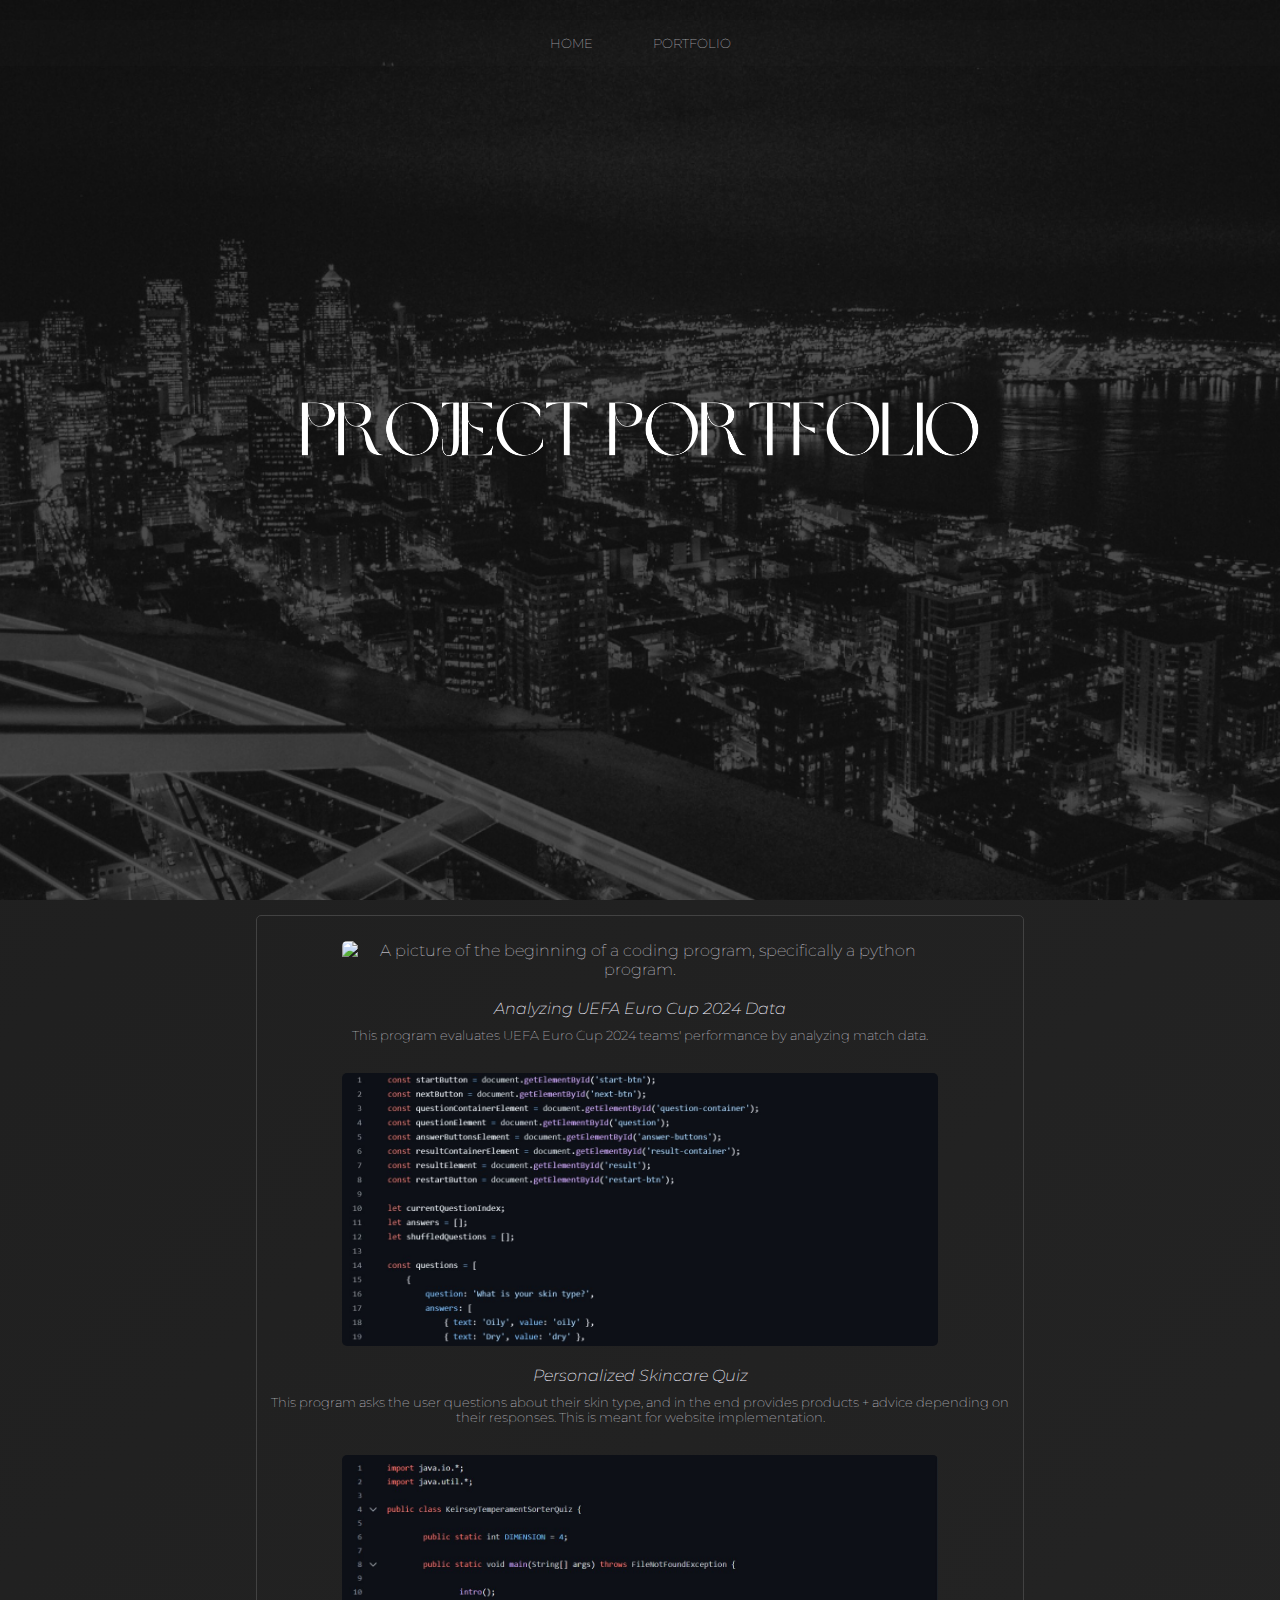
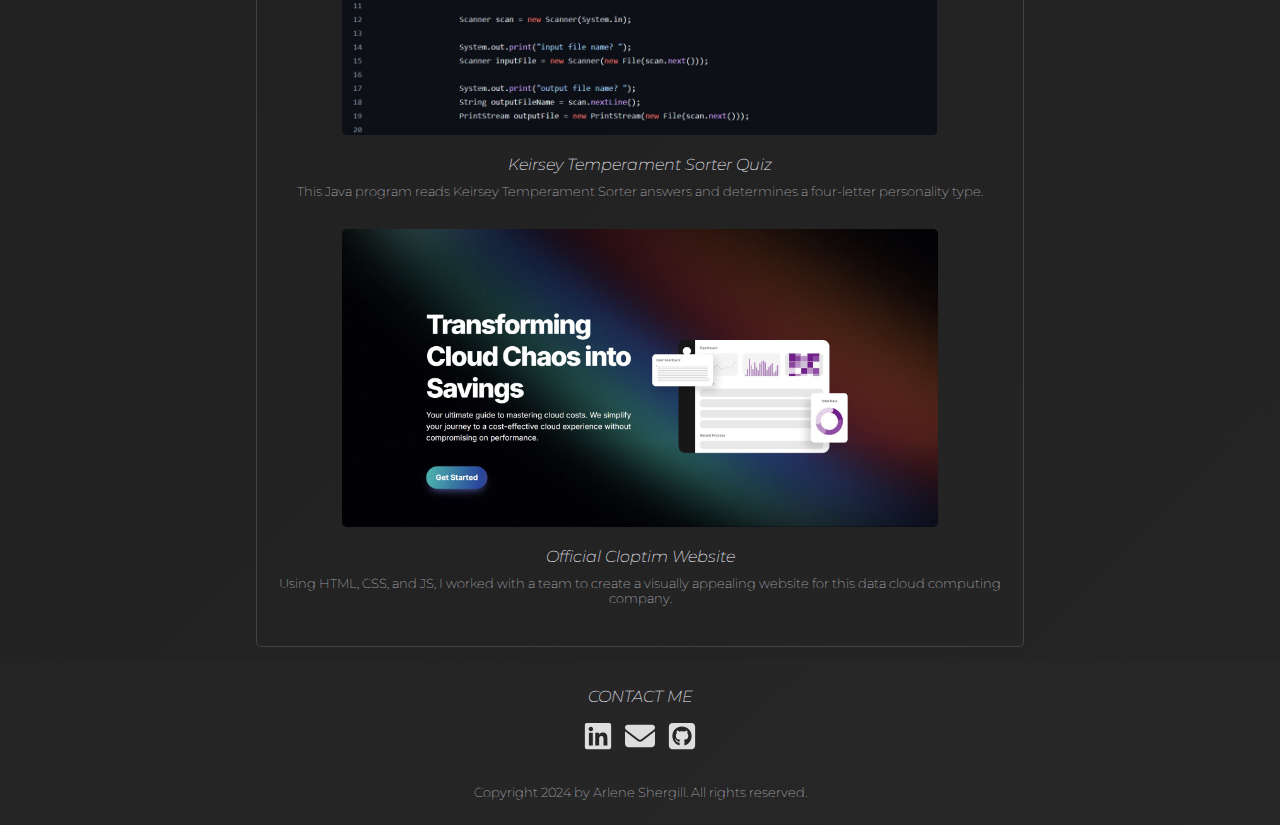
==== portfolio.html @ aa4373f1 "Initial" ====
<!DOCTYPE html>
<html lang="en">
  <head>
    <meta charset="UTF-8">
    <meta name="viewport" content="width=device-width, initial-scale=1.0">
    <meta http-equiv="X-UA-Compatible" content="IE=edge">
    <title>Portfolio (Arlo's Digital Garden)</title>

    <link rel="stylesheet" href="style.css">

    <script src="script.js" defer></script>
  </head>
  <body>
    <header>
      <h1>
        <img id="portfolio-header" src="Arlene Shergill (6).png" class= "name-pic1" alt="Project Portfolio">
      </h1>
    </header>
    <img src="Arlene Shergill.png" class="background-pic" alt="Background Image">

    <nav>
      <ul>
        <li><a href="index.html">HOME</a></li>
        <li><a href="portfolio.html">PORTFOLIO</a></li>
      </ul>
    </nav>
    <div class= "project-container"
      <a href="https://github.com/arlomoney/Euro-Cup-2024-Team-Analysis/blob/main/Test.py">
        <img src="Hello.jpg" class="portfolio-pics" alt="A picture of the beginning of a coding program, specifically a python program.">
      </a>
      <h2>Analyzing UEFA Euro Cup 2024 Data</h2>
      <h3> This program evaluates UEFA Euro Cup 2024 teams' performance by analyzing match data.</h3>
      
      <a href="https://github.com/arlomoney/Personal-Skincare-Quiz/blob/main/script.js">
        <img src="skincare.jpg" class="portfolio-pics" alt="A picture of the beginning of a coding program, specifically a javascript program.">
      </a>
      <h2>Personalized Skincare Quiz</h2>
      <h3> This program asks the user questions about their skin type, and in the end provides products + advice depending on their responses. This is meant for website implementation.</h3>
      
      <a href="https://github.com/arlomoney/Keirsey-Temperament-Sorter/blob/main/KeirseyTemperamentSorter.java">
        <img src="personality.jpg" class="portfolio-pics" alt="A picture of the beginning of a coding program, specifically a java program.">
      </a>
      <h2>Keirsey Temperament Sorter Quiz</h2>
      <h3> This Java program reads Keirsey Temperament Sorter answers and determines a four-letter personality type. </h3>

      <a href="https://www.cloptim.com/">
        <img src="landingpage.jpg" class="portfolio-pics" alt="A picture of a website landing page.">
      </a>
      <h2>Official Cloptim Website</h2>
      <h3> Using HTML, CSS, and JS, I worked with a team to create a visually appealing website for this data cloud computing company. </h3>
    </div>   

    <footer>
      <h2>CONTACT ME</h2>
      <div class="links-box">
        <a href="https://www.linkedin.com/in/arlene-shergill-0959472b4/"><img src="linkedin-brands-solid.svg" alt="LinkedIn Profile"></a>
        <a class="email" href="mailto:arleneshergill@gmail.com"><img src="envelope-solid.svg" alt="Email"></a>
        <a href="https://github.com/arlomoney"><img src="square-github-brands-solid.svg" alt="GitHub Profile"></a>
      </div>
      <aside> 
        <h4>Copyright 2024 by Arlene Shergill. All rights reserved.</h4>
      </aside>
    </footer>
  </body>
  
</html>
---- style.css ----
@import url('https://fonts.googleapis.com/css2?family=Prata&display=swap');
@import url('https://fonts.googleapis.com/css2?family=Montserrat:wght@300&display=swap');

/* General Reset */
* {
  margin: 0;
  padding: 0;
  box-sizing: border-box;
}

/* Body Styling */
body {
  background: linear-gradient(135deg, #1e1e1e, #252525);
  color: #F5F3FF;
  font-family: 'Montserrat', sans-serif;
  font-weight: 100;
  display: flex;
  flex-direction: column;
  align-items: center;
  margin: 0;
  padding: 0;
}

/* Header Styling */
header {
  width: 100%;
  height: 100vh;
  max-width: 1200px;
  margin: 0 auto;
  padding: 20px;
  display: flex;
  flex-direction: column;
  align-items: center;
  justify-content: center;
  text-align: center;
  position: relative;
}

.background-pic {
  position: absolute;
  top: 0;
  left: 0;
  width: 100%;
  height: 100%;
  object-fit: cover;
}

h1 {
  font-size: 5em;
  font-family: 'Prata', serif;
  font-weight: 100;
  margin: 0;
  color: #F5F3FF;
  animation: slideIn 1s ease-in-out;
  z-index: 1;
}

h2 {
  font-style: italic;
  font-size: 1em;
  font-family: 'Montserrat', serif;
  font-weight: 200;
  margin-top: 20px;
  margin-bottom: 10px;
  color: #F5F3FF;
  animation: slideIn 1s ease-in-out;
  z-index: 1;
}

.header-container {
  display: flex;
  flex-direction: column;
  align-items: center;
  z-index: 1;
}

.contact-pic {
  max-width: 300px;
  max-height: 300px;
  margin-top: 10px;
  margin-bottom: 10px;
  border-radius: 2%;
  transition: transform 0.5s ease, box-shadow 0.5s ease;
}

.contact-pic:hover {
  transform: scale(1.1);
  box-shadow: 0 8px 16px rgba(0, 0, 0, 0.3);
}

/* Content Styling */
.content {
  display: flex;
  justify-content: center;
  width: 90%;
  margin: 20px auto;
}

/* Main Content and Contact Container */
main {
  max-width: 45%;
  border: 1px solid #424242;
  background: transparent;
  border-radius: 5px;
  padding: 20px;
  margin-right: 20px;
  text-align: center;
  animation: fadeIn 2s ease-in-out;
}

.contact-container {
  max-width: 45%;
  border: 1px solid #424242;
  background: transparent;
  border-radius: 5px;
  padding: 20px;
  text-align: center;
  animation: fadeIn 2s ease-in-out;
}

.name-pic, .name-pic1 {
  margin: 20px auto;
  padding: 20px auto;
  width: 60%;
}

/* Links Box Styling */
.links-box {
  display: flex;
  justify-content: center;
  gap: 10px;
  margin-top: 15px;
  margin-bottom: 0px;
}

.links-box a img {
  width: 32px;
  height: 30px;
  transition: transform 0.3s ease, box-shadow 0.3s ease;
}

.email a img {
  width: 40px;
  height: 27px;
  transition: transform 0.3s ease, box-shadow 0.3s ease;
}

.email a img:hover {
  transform: scale(1.1);
  box-shadow: 0 4px 8px rgba(0, 0, 0, 0.3);
}

.links-box a img:hover {
  transform: scale(1.1);
}

/* Navigation Styling */
nav {
  width: 100%;
  position: absolute;
  left: 0;
  top: 0;
  margin: 20px auto;
  display: flex;
  justify-content: center;
  padding: 5px;
  background: rgba(255, 255, 255, 0.01);
  animation: fadeIn 2s ease-in-out;
}

ul {
  font-size: 0.7em;
  margin: 10px 0;
  list-style-type: none;
  padding: 0;
  display: flex;
  gap: 20px;
}

li a {
  color: #F5F3FF;
  text-decoration: none;
  font-size: 1.2em;
  padding: 10px 20px;
  border-radius: 5px;
  transition: all 0.3s ease;
}

li a:hover {
  background-color: rgba(255, 255, 255, 0.1);
  transform: scale(1.1);
}

/* Paragraph Styling */
p {
  margin-top: 30px;
  line-height: 1.6;
  font-size: 0.8em;
  color: #E0E0E0;
  animation: fadeIn 2s ease-in-out;
}

/* Button Styling */
button {
  padding: 10px 20px;
  font-size: 1em;
  color: #F5F3FF;
  background-color: #3d1f3b;
  border: none;
  border-radius: 5px;
  cursor: pointer;
  transition: background-color 0.3s ease, transform 0.3s ease;
}

button:hover {
  background-color: #2D143B;
  transform: scale(1.1);
}

/* Image Styling in Links */
a img {
  max-width: 100%;
  height: auto;
  margin-bottom: 20px;
  transition: transform 0.3s ease, box-shadow 0.3s ease;
}

a img:hover {
  transform: scale(1.05);
  box-shadow: 0 4px 8px rgba(0, 0, 0, 0.3);
}

/* Animations */
@keyframes fadeIn {
  0% {
    opacity: 0;
    transform: translateY(20px);
  }
  100% {
    opacity: 1;
    transform: translateY(0);
  }
}

@keyframes slideIn {
  0% {
    opacity: 0;
    transform: translateX(-20px);
  }
  100% {
    opacity: 1;
    transform: translateX(0);
  }
}

/* Media Queries for Responsiveness */
@media (max-width: 768px) {
  .content {
    flex-direction: column;
    align-items: center;
  }

  header, main, nav {
    width: 90%;
  }

  h1 {
    font-size: 2em;
  }

  li a {
    font-size: 1em;
  }

  .header-container {
    flex-direction: column;
    align-items: center;
  }

  .profile-pic, .contact-pic {
    margin-bottom: 20px;
  }

  .links-box {
    border: 1px solid #424242;
    background: transparent;
    border-radius: 5px;
    padding: 10px;
    margin-top: 15px;
    text-align: center;
    animation: fadeIn 2s ease-in-out;
    flex-direction: column;
  }
}

.project-container {
  max-width: 60%;
  border: 1px solid #424242;
  background: transparent;
  border-radius: 5px;
  padding: 10px;
  margin-top: 15px;
  margin-bottom: 15px;
  text-align: center;
  animation: fadeIn 2s ease-in-out;
}
.portfolio-pics {
  max-width: 80%; 
  border-radius: 5px; 
  transition: transform 0.3s ease, box-shadow 0.3s ease;
  margin: 15px auto;
  display: block;
}

.portfolio-pics:hover {
  transform: scale(1.05); 
  box-shadow: 0 8px 16px rgba(0, 0, 0, 0.3); 
}

h3 {
  font-size: 0.8em;
  font-family: 'Montserrat', serif;
  font-weight: 100;
  margin-top:10px;
  margin-bottom: 30px;
  color: #F5F3FF;
  animation: slideIn 1s ease-in-out;
  z-index: 1;
}

h4 {
  font-size: 0.8em;
  font-family: 'Montserrat', serif;
  font-weight: 100;
  margin-top:10px;
  margin-bottom: 20px;
  color: #F5F3FF;
  animation: slideIn 1s ease-in-out;
  z-index: 1;
}

footer {
  left: 0;
  width: 100%;
  text-align: center;
  padding: 5px;
  background: rgba(255, 255, 255, 0.01);
}
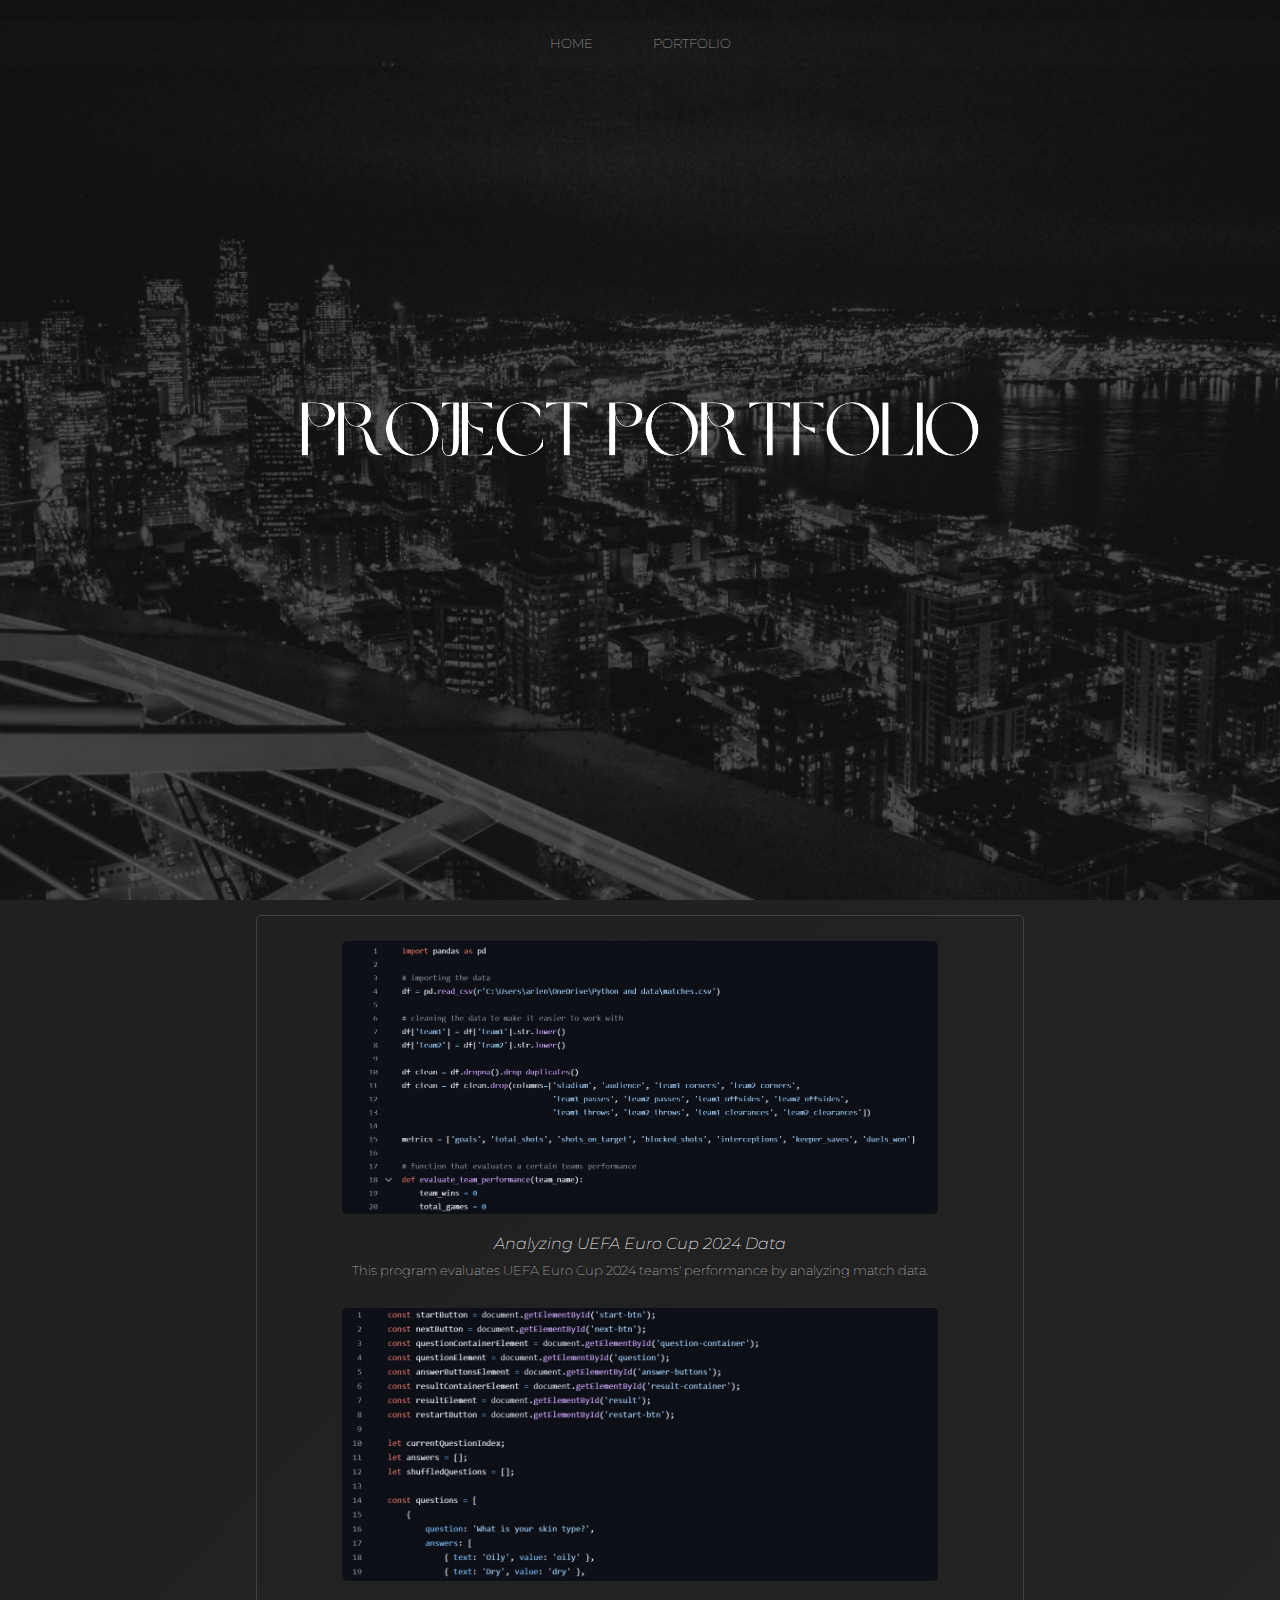
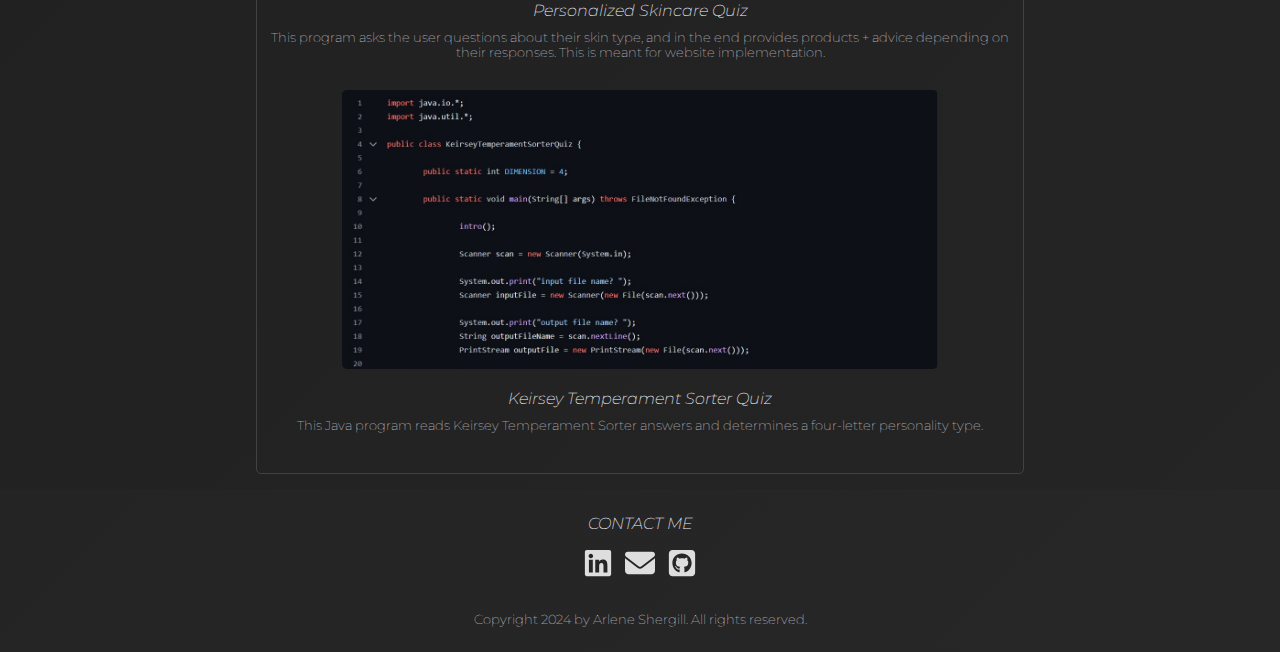
==== commit 2056ec27: "Update portfolio.html" ====
--- a/portfolio.html
+++ b/portfolio.html
@@ -42,12 +42,12 @@
       </a>
       <h2>Keirsey Temperament Sorter Quiz</h2>
       <h3> This Java program reads Keirsey Temperament Sorter answers and determines a four-letter personality type. </h3>
-
+<!--
       <a href="https://www.cloptim.com/">
         <img src="landingpage.jpg" class="portfolio-pics" alt="A picture of a website landing page.">
       </a>
       <h2>Official Cloptim Website</h2>
-      <h3> Using HTML, CSS, and JS, I worked with a team to create a visually appealing website for this data cloud computing company. </h3>
+      <h3> Using HTML, CSS, and JS, I worked with a team to create a visually appealing website for this data cloud computing company. </h3> //-->
     </div>   
 
     <footer>
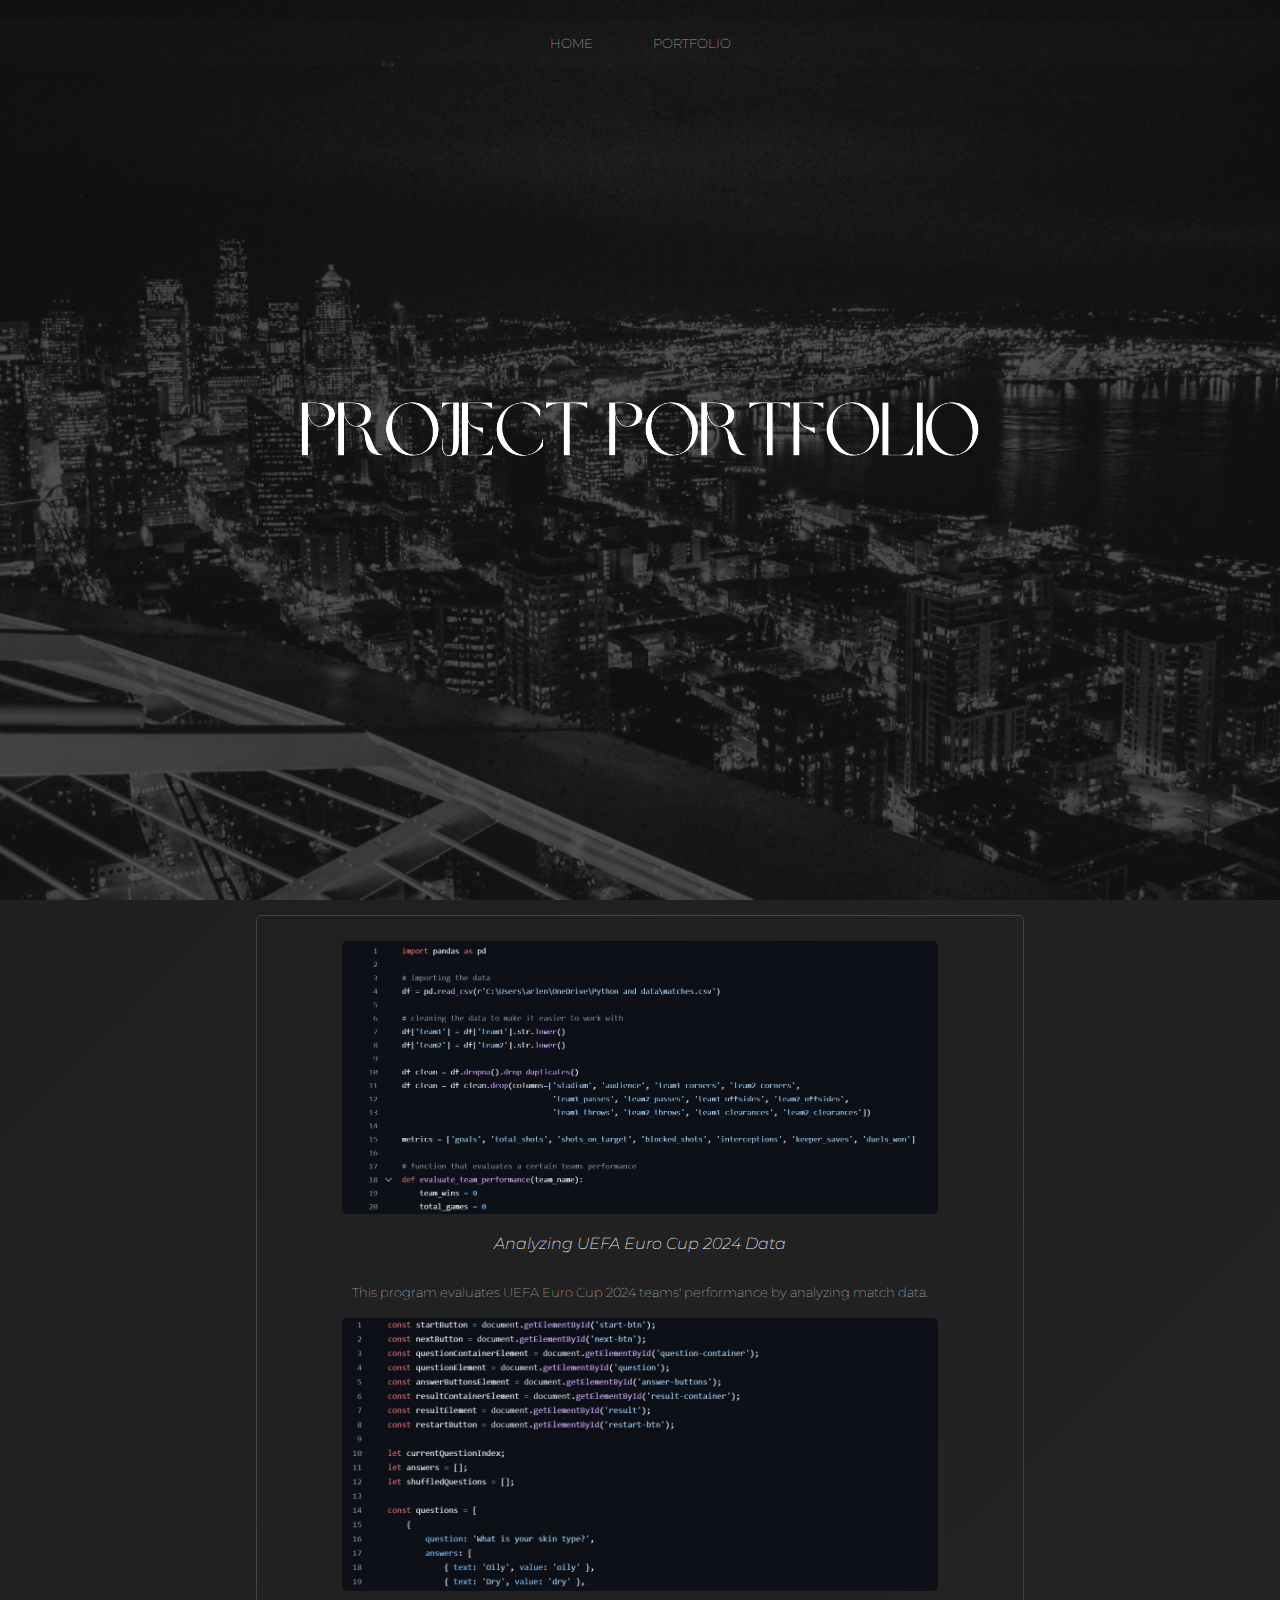
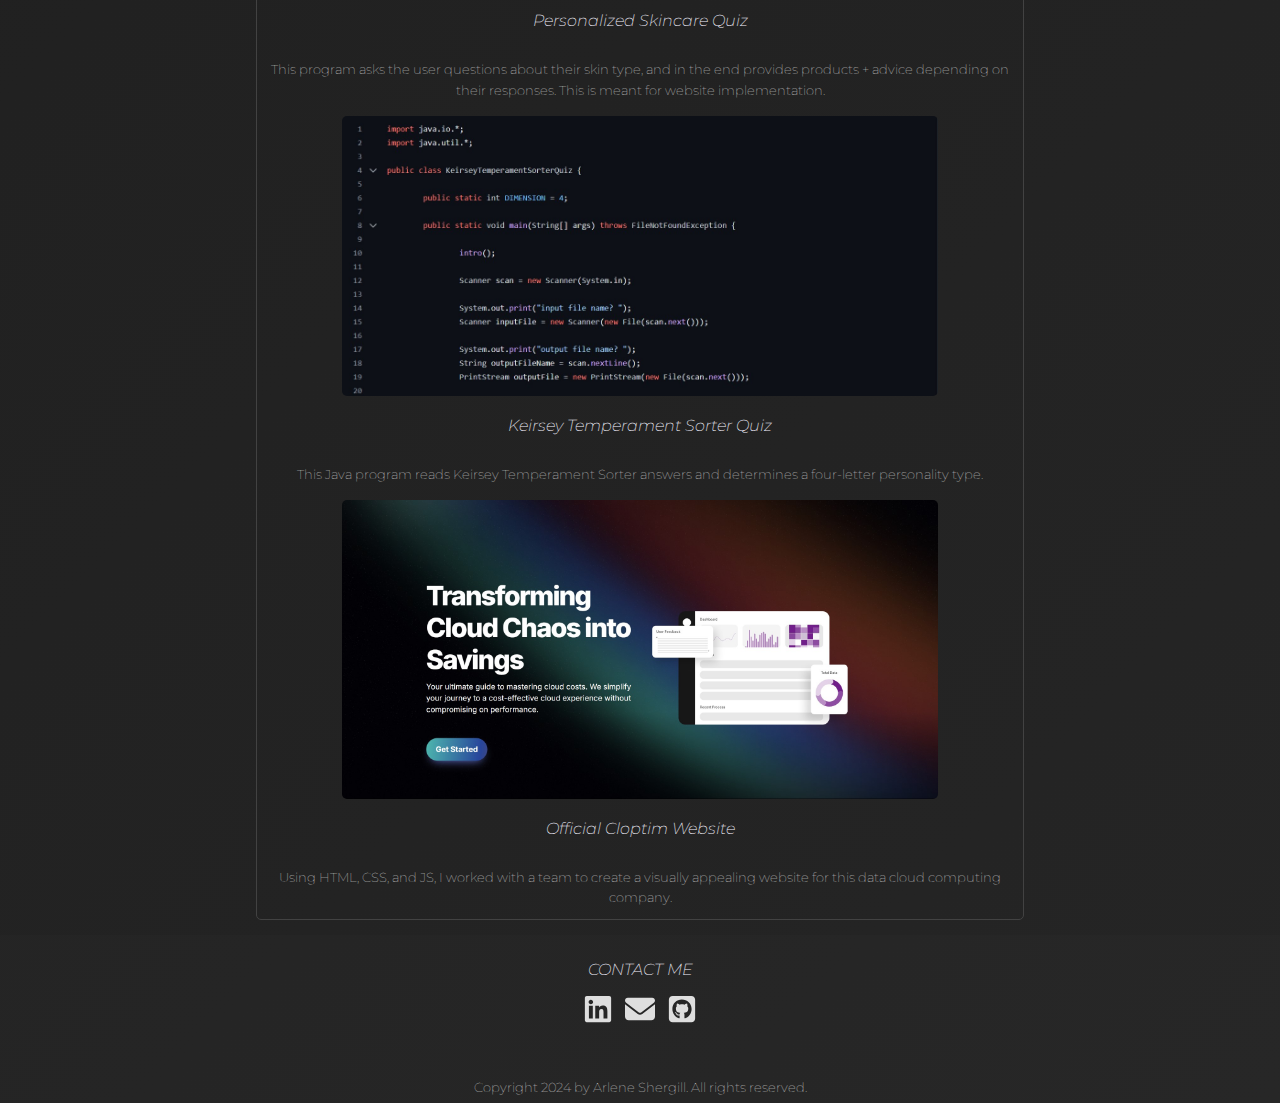
==== commit 6626c5dd: "Update portfolio.html" ====
--- a/portfolio.html
+++ b/portfolio.html
@@ -29,25 +29,25 @@
         <img src="Hello.jpg" class="portfolio-pics" alt="A picture of the beginning of a coding program, specifically a python program.">
       </a>
       <h2>Analyzing UEFA Euro Cup 2024 Data</h2>
-      <h3> This program evaluates UEFA Euro Cup 2024 teams' performance by analyzing match data.</h3>
+      <p> This program evaluates UEFA Euro Cup 2024 teams' performance by analyzing match data.</p>
       
       <a href="https://github.com/arlomoney/Personal-Skincare-Quiz/blob/main/script.js">
         <img src="skincare.jpg" class="portfolio-pics" alt="A picture of the beginning of a coding program, specifically a javascript program.">
       </a>
       <h2>Personalized Skincare Quiz</h2>
-      <h3> This program asks the user questions about their skin type, and in the end provides products + advice depending on their responses. This is meant for website implementation.</h3>
+      <p> This program asks the user questions about their skin type, and in the end provides products + advice depending on their responses. This is meant for website implementation.</p>
       
       <a href="https://github.com/arlomoney/Keirsey-Temperament-Sorter/blob/main/KeirseyTemperamentSorter.java">
         <img src="personality.jpg" class="portfolio-pics" alt="A picture of the beginning of a coding program, specifically a java program.">
       </a>
       <h2>Keirsey Temperament Sorter Quiz</h2>
-      <h3> This Java program reads Keirsey Temperament Sorter answers and determines a four-letter personality type. </h3>
-<!--
+      <p> This Java program reads Keirsey Temperament Sorter answers and determines a four-letter personality type. </p>
+
       <a href="https://www.cloptim.com/">
         <img src="landingpage.jpg" class="portfolio-pics" alt="A picture of a website landing page.">
       </a>
       <h2>Official Cloptim Website</h2>
-      <h3> Using HTML, CSS, and JS, I worked with a team to create a visually appealing website for this data cloud computing company. </h3> //-->
+      <p> Using HTML, CSS, and JS, I worked with a team to create a visually appealing website for this data cloud computing company. </p>
     </div>   
 
     <footer>
@@ -58,7 +58,7 @@
         <a href="https://github.com/arlomoney"><img src="square-github-brands-solid.svg" alt="GitHub Profile"></a>
       </div>
       <aside> 
-        <h4>Copyright 2024 by Arlene Shergill. All rights reserved.</h4>
+        <p>Copyright 2024 by Arlene Shergill. All rights reserved.</p>
       </aside>
     </footer>
   </body>
--- a/style.css
+++ b/style.css
@@ -253,44 +253,48 @@
   }
 }
 
-/* Media Queries for Responsiveness */
 @media (max-width: 768px) {
   .content {
     flex-direction: column;
     align-items: center;
+    width: 100%;
   }
 
   header, main, nav {
-    width: 90%;
+    width: 100%;
+    padding: 10px;
   }
 
   h1 {
-    font-size: 2em;
+    font-size: 2.5em;
+  }
+
+  h2 {
+    font-size: 1.2em;
+  }
+
+  h3, h4 {
+    font-size: 0.8em;
   }
 
   li a {
     font-size: 1em;
   }
 
-  .header-container {
+  .profile-pic, .contact-pic {
+    margin-bottom: 20px;
+    max-width: 100%; 
+  }
+
+  .links-box {
     flex-direction: column;
     align-items: center;
-  }
-
-  .profile-pic, .contact-pic {
-    margin-bottom: 20px;
-  }
-
-  .links-box {
-    border: 1px solid #424242;
-    background: transparent;
-    border-radius: 5px;
+    width: 100%;
+    margin-top: 10px;
     padding: 10px;
-    margin-top: 15px;
-    text-align: center;
-    animation: fadeIn 2s ease-in-out;
-    flex-direction: column;
-  }
+  }
+
+
 }
 
 .project-container {
@@ -317,32 +321,10 @@
   box-shadow: 0 8px 16px rgba(0, 0, 0, 0.3); 
 }
 
-h3 {
-  font-size: 0.8em;
-  font-family: 'Montserrat', serif;
-  font-weight: 100;
-  margin-top:10px;
-  margin-bottom: 30px;
-  color: #F5F3FF;
-  animation: slideIn 1s ease-in-out;
-  z-index: 1;
-}
-
-h4 {
-  font-size: 0.8em;
-  font-family: 'Montserrat', serif;
-  font-weight: 100;
-  margin-top:10px;
-  margin-bottom: 20px;
-  color: #F5F3FF;
-  animation: slideIn 1s ease-in-out;
-  z-index: 1;
-}
-
 footer {
   left: 0;
   width: 100%;
   text-align: center;
   padding: 5px;
   background: rgba(255, 255, 255, 0.01);
-}+}
